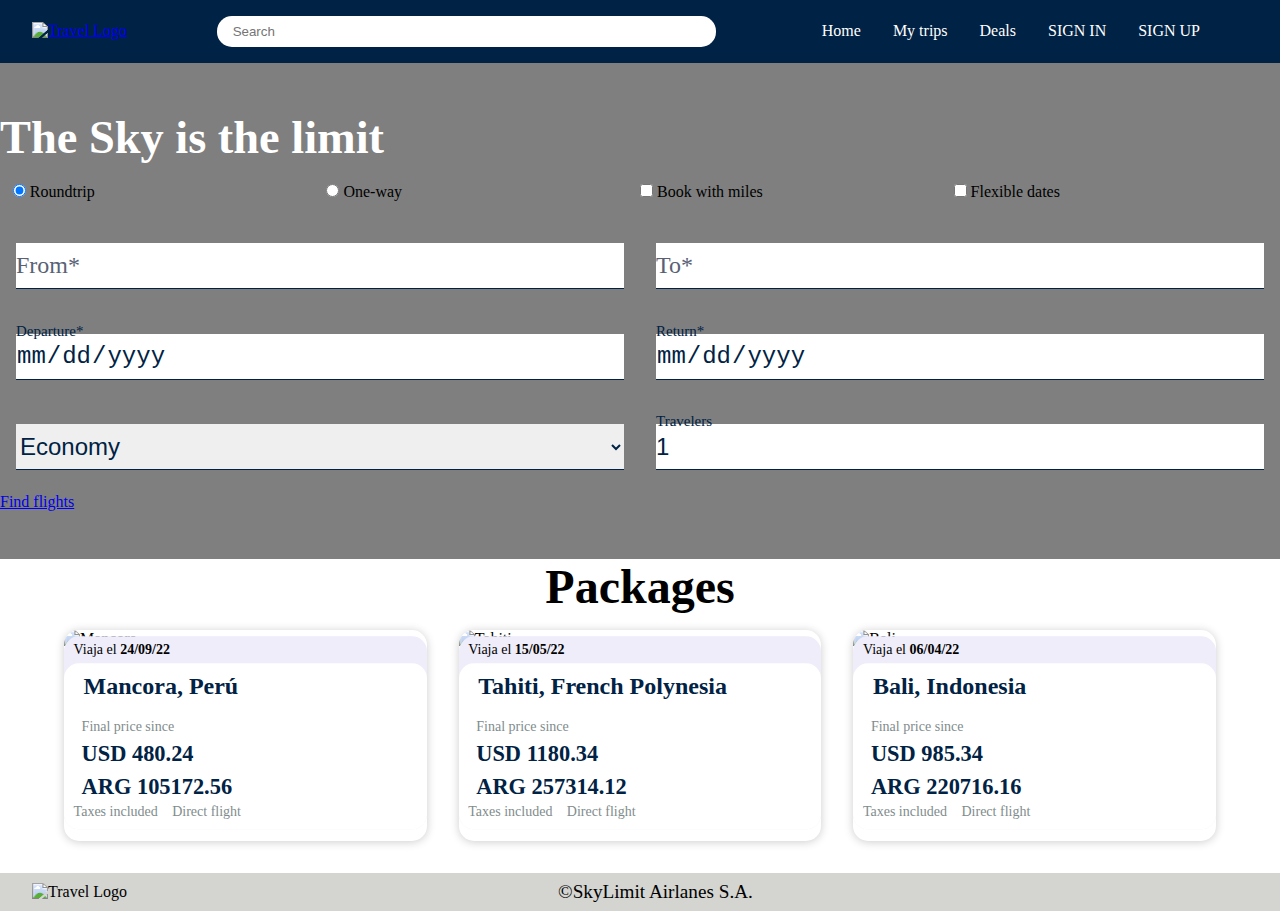
==== index.html @ 9b9009eb "primera entrega de mi simulador de aerolinea!, aun falta emplear DOM, se incluyo array y demas!" ====
<!DOCTYPE html>
<html lang="en">

<head>
    <meta charset="UTF-8">
    <meta http-equiv="X-UA-Compatible" content="IE=edge">
    <meta name="description" content="SkyLimit is the new low cost airline to travel around South America! Our commitment is to take you to different places safely.">
    <meta name="keywords" content="SKYLIMIT, FLY, LOW COST, TRAVEL, AROUND THE WORLD, AIRLINES, SOUTH AMERICA">
    <meta name="viewport" content="width=device-width, initial-scale=1.0, user-scalable=no, maximum-scale=1, minimum-scale=1">
    <!--FONTAWESOME-->
    <link rel="stylesheet" href="https://use.fontawesome.com/releases/v5.15.4/css/all.css" integrity="sha384-DyZ88mC6Up2uqS4h/KRgHuoeGwBcD4Ng9SiP4dIRy0EXTlnuz47vAwmeGwVChigm" crossorigin="anonymous">
    <!--BOOTSTRAP-->
    <link href="https://cdn.jsdelivr.net/npm/bootstrap@5.1.3/dist/css/bootstrap.min.css" rel="stylesheet" integrity="sha384-1BmE4kWBq78iYhFldvKuhfTAU6auU8tT94WrHftjDbrCEXSU1oBoqyl2QvZ6jIW3" crossorigin="anonymous">
    <!--OWN CSS-->
    <link rel="stylesheet" href="./css/styles.min.css">
    <!--OWN JAVASCRIPT-->
    <script src="./js/index.js"></script>

    <title>SkyLimit Airlines - Home</title>
</head>

<body>
    <header class="travelHeader">
        <!--NAVBAR-->
        <div class="travelHeader__navBar">
            <nav class="headerNavBar__design">
                <a href="./index.html" class="headerNavBar__link">
                    <img class="headerNavBar__logo img-fluid" src="https://res.cloudinary.com/dukuzakaw/image/upload/v1646938165/SkyLimitAirlinesWebSite/logo/travelLogo_irlvue.webp" alt="Travel Logo">
                </a>

                <div class="headHeader__middle">
                    <div class="headHeader__search">
                        <i class="fas fa-search"></i>
                        <input class="headerSearch__input" type="text" placeholder="Search">    
                    </div>
                </div>

                <div class="navBar__linksMenu">
                    <input type="checkbox" id="burgerMenu__checkBtn">
                    <label for="burgerMenu__checkBtn" class="linksMenu__burgerMenu">
                        <i class="fas fa-bars"></i>
                    </label>
    
                    <ul>
                        <li class="linksMenu__disappear"><a href="./index.html">Home</a></li>
                        <li class="linksMenu__disappear"><a href="./pages/trips.html">My trips</a></li>
                        <li class="linksMenu__disappear"><a href="./pages/deals.html">Deals</a></li>
                        <li class="linksMenu__disappear"><a href="./pages/signin.html">SIGN IN</a></li>
                        <li class="linksMenu__disappear"><a href="./pages/signup.html">SIGN UP</a></li>
                        <li class="linksMenu__disappear"><a href="#"><i class="fas fa-shopping-cart"></i></a></li>
                    </ul>
                </div>
            </nav>
        </div>
    </header>

    <!--MAIN TRIP SEARCH-->
    <main class="img_slider">
        <section class="imgSlider_outer">
            <div class="travelMain">
                <div class="container">
                    <div class="row justify-content-center align-items-center">
                        <div class="col-md-5 col-sm-12 travelMain__title">
                            <h1 class="travelMain__title--mainTitle text-center">The Sky is the limit</h1>
                        </div>

                        <div class="col-md-7 col-sm-12">
                            <div class="card">
                                <div class="card-body">
                                    <form>
                                        <div class="travelCard_top">
                                            <div class="form-check">
                                                <input class="form-check-input" type="radio" name="flexRadioDefault" id="flexRadioDefault1" checked>
                                                <label class="form-check-label" for="flexRadioDefault1">
                                                    Roundtrip
                                                </label>
                                            </div>
                                            <div class="form-check">
                                                <input class="form-check-input" type="radio" name="flexRadioDefault" id="flexRadioDefault2">
                                                <label class="form-check-label" for="flexRadioDefault2">
                                                    One-way
                                                </label>
                                            </div>
                                            <div class="form-check">
                                                <input type="checkbox" class="form-check-input" value="" id="flexCheckDefault">
                                                <label class="form-check-label" for="flexCheckDefault">
                                                    Book with miles
                                                </label>
                                            </div>
                                            <div class="form-check">
                                                <input type="checkbox" class="form-check-input" value="" id="flexCheckChecked">
                                                <label class="form-check-label" for="flexCheckChecked">
                                                    Flexible dates
                                                </label>
                                            </div>
                                        </div>
                                        <div>
                                            <div class="travelCard_mid travelCard_mid--location">
                                                <div class="travelCardMid_info">
                                                    <input type="search" required>
                                                    <div class="underline"></div>
                                                    <label>From*</label>
                                                </div>
                                                <div class="icon">
                                                    <i class="fas fa-exchange-alt revers-icon"></i>
                                                </div>
                                                <div class="travelCardMid_info travelCardMid_info--toInput">
                                                    <input type="search" required>
                                                    <div class="underline"></div>
                                                    <label>To*</label>
                                                </div>
                                            </div>
                                            <div class="travelCard_mid travelCard__mid--date">
                                                <div class="travelCardMid_info">
                                                    <input type="date">
                                                    <div class="underline"></div>
                                                    <label>Departure*</label>
                                                </div>

                                                <div class="icon"></div>

                                                <div class="travelCardMid_info">
                                                    <input type="date">
                                                    <div class="underline"></div>
                                                    <label>Return*</label>
                                                </div>
                                            </div>
                                            <div class="travelCard_mid travelCard__mid--passanger">
                                                <div class="travelCardMid_info">
                                                    <select name="classes" id="classes">
                                                        <option value="Economy">Economy</option>
                                                        <option value="Premium Economy">Premium Economy</option>
                                                        <option value="Business or First">Business or First</option>
                                                    </select>
                                                    <div class="underline"></div>
                                                </div>

                                                <div class="icon"></div>

                                                <div class="travelCardMid_info">
                                                    <input type="number" value="1">
                                                    <div class="underline"></div>
                                                    <label>Travelers</label>
                                                </div>
                                            </div>
                                        </div>
                                        <div class="text-center">
                                            <a href="#"" class=" btn btn-primary btn-lg">Find flights</a>
                                        </div>
                                    </form>
                                </div>
                            </div>
                        </div>
                    </div>
                </div>
            </div>
        </section>
    </main>

    <!--OFFERS-->
    <section class="sectionCard">
        <h2 class="sectionCard__title">Packages</h2>
        <div class="containerSection">
            <div class="gridContainer">
                <div class="gridContainer__card">
                    <img loading="lazy" src="https://res.cloudinary.com/dukuzakaw/image/upload/v1647349949/SkyLimitAirlinesWebSite/mainpics/mancora_dqk0lu.webp" alt="Mancora" class="gridCard__img">
                    <div class="gridCard__date">
                        <p>Viaja el <span>24/09/22</span></p>
                        <div class="gridCard__info">
                            <div class="cardInfo__location">
                                <i class="fas fa-map-marker-alt"></i>
                                <h6 class="cardInfo__title">Mancora, Perú</h6>
                            </div>
                            <div class="cardPrice__element cardPrice__element--around">
                                <div class="cardInfo__price">
                                    <p class="cardInfo__text">Final price since</p>
                                    <p class="cardInfo__text--price">USD 480.24</p>
                                    <p class="cardInfo__text--price">ARG 105172.56</p>
                                </div>
                                <i class="fas fa-chevron-right"></i>
                            </div>
                            <div class="cardInfo__bottom">
                                <p class="cardInfo__text">Taxes included</p>
                                <p class="cardInfo__text">Direct flight</p>
                            </div>
                        </div>
                    </div>
                </div>
                <div class="gridContainer__card">
                    <img loading="lazy" src="https://res.cloudinary.com/dukuzakaw/image/upload/v1647349971/SkyLimitAirlinesWebSite/mainpics/tahiti_dlri9n.webp" alt="Tahiti" class="gridCard__img">
                    <div class="gridCard__date">
                        <p>Viaja el <span>15/05/22</span></p>
                        <div class="gridCard__info">
                            <div class="cardInfo__location">
                                <i class="fas fa-map-marker-alt"></i>
                                <h6 class="cardInfo__title">Tahiti, French Polynesia</h6>
                            </div>
                            <div class="cardPrice__element cardPrice__element--around">
                                <div class="cardInfo__price">
                                    <p class="cardInfo__text">Final price since</p>
                                    <p class="cardInfo__text--price">USD 1180.34</p>
                                    <p class="cardInfo__text--price">ARG 257314.12</p>
                                </div>
                                <i class="fas fa-chevron-right"></i>
                            </div>
                            <div class="cardInfo__bottom">
                                <p class="cardInfo__text">Taxes included</p>
                                <p class="cardInfo__text">Direct flight</p>
                            </div>
                        </div>
                    </div>
                </div>
                <div class="gridContainer__card">
                    <img loading="lazy" src="https://res.cloudinary.com/dukuzakaw/image/upload/v1647349849/SkyLimitAirlinesWebSite/mainpics/bali_wvussx.webp" alt="Bali" class="gridCard__img">
                    <div class="gridCard__date">
                        <p>Viaja el <span>06/04/22</span></p>
                        <div class="gridCard__info">
                            <div class="cardInfo__location">
                                <i class="fas fa-map-marker-alt"></i>
                                <h6 class="cardInfo__title">Bali, Indonesia</h6>
                            </div>
                            <div class="cardPrice__element cardPrice__element--around">
                                <div class="cardInfo__price">
                                    <p class="cardInfo__text">Final price since</p>
                                    <p class="cardInfo__text--price">USD 985.34</p>
                                    <p class="cardInfo__text--price">ARG 220716.16</p>
                                </div>
                                <i class="fas fa-chevron-right"></i>
                            </div>
                            <div class="cardInfo__bottom">
                                <p class="cardInfo__text">Taxes included</p>
                                <p class="cardInfo__text">Direct flight</p>
                            </div>
                        </div>
                    </div>
                </div>
            </div>
        </div>
    </section>

    <!--FOOTER-->
    <footer class="travelFooter">
        <div class="travelFooter__container">
            <div class="footerContainer__first">
                <img loading="lazy" class="travelFooter__logo img-fluid" src="https://res.cloudinary.com/dukuzakaw/image/upload/v1646938165/SkyLimitAirlinesWebSite/logo/travelLogo_irlvue.webp" alt="Travel Logo">
            </div>
            <div class="travelFooter__brand">
                <p><span class="footerBrand__copyright">&copy;</span>SkyLimit Airlanes S.A.</p>
            </div>
            <div class="container__socialMedia">
                <a href="https://www.facebook.com/" target="_blank"><i class="fab fa-facebook-square"></i></a>
                <a href="https://twitter.com/" target="_blank"><i class="fab fa-twitter-square"></i></a>
                <a href="https://www.instagram.com/" target="_blank"><i class="fab fa-instagram-square"></i></a>
                <a href="https://www.youtube.com/" target="_blank"><i class="fab fa-youtube"></i></a>
            </div>
        </div>
    </footer>
</body>

</html>
---- css/styles.min.css ----
*,*::before,*::after{margin:0;padding:0;box-sizing:border-box;outline:0}.travelHeader{width:100%;background-color:#024}.travelHeader__navBar{margin:auto;width:95%;padding:1rem 0rem}.headerNavBar__design{display:flex;align-items:center;justify-content:space-between}.headerNavBar__logo,.travelFooter__logo{width:160px}.headHeader__search{display:flex;align-items:center;border-radius:15px;background-color:#fff;padding:.2rem .4rem}.headHeader__search i{color:#7f8c8d;margin-right:.4rem;margin-left:.2rem}.headerSearch__input{border:none;color:#7f8c8d;width:477px;padding:.3rem 0}.navBar__linksMenu ul{margin:0;padding:0;display:flex}.navBar__linksMenu li{list-style:none}.navBar__linksMenu li a{text-decoration:none;color:#fff;padding:1rem;transition:.3 ease-in-out}.navBar__linksMenu li a:hover{border-radius:25px;background-color:rgba(255,255,255,.2);border:1px solid #fff}.linksMenu__burgerMenu{display:none;font-size:3rem;color:#fff;cursor:pointer}#burgerMenu__checkBtn{display:none}.img_slider{width:100%;animation:animate 16s ease-in-out infinite;background-size:cover;background-position:center;background-repeat:no-repeat}.imgSlider_outer{width:100%;background:rgba(0,0,0,.5)}.travelMain{margin:auto;padding:3rem 0}.travelMain__title--mainTitle{color:#fff;font-size:2.9rem}.travelCard_top{display:grid;grid-template-columns:repeat(4, 1fr);margin:1.2rem .8rem}.travelCard_mid{display:flex;align-items:center;justify-content:space-around;padding:1.4rem 1rem}.travelCardMid_info{height:46px;width:100%;position:relative}.travelCardMid_info input,.travelCardMid_info select{height:100%;width:100%;border:none;border-bottom:1px solid #024;font-size:24px;color:#024}.travelCardMid_info input:hover,.travelCardMid_info select:hover,.travelCardMid_info input:focus,.travelCardMid_info select:focus{color:#3498db}.icon{margin:0 1rem}.travelCardMid_info input[type=date]::-webkit-calendar-picker-indicator{display:none;-webkit-appearance:none}.travelCardMid_info label{position:absolute;left:0px;bottom:10px;color:#596275;pointer-events:none;font-size:24px;transition:all .3s ease}.travelCardMid_info input:hover~label,.travelCardMid_info input:focus~label,.travelCardMid_info input:valid~label{transform:translateY(-30px);color:#3498db;font-size:15px}.travelCardMid_info input:valid~label{transform:translateY(-30px);color:#024;font-size:15px}.travelCardMid_info input:hover~label,.travelCardMid_info input:focus~label{transform:translateY(-30px);color:#3498db;font-size:15px}.travelCardMid_info .underline{position:absolute;bottom:0px;height:2px;width:100%}.travelCardMid_info .underline::before{position:absolute;content:"";height:100%;width:100%;background:#3498db;transform:scaleX(0);transition:transform .3s ease}.travelCardMid_info input:hover~.underline::before,.travelCardMid_info input:focus~.underline::before,.travelCardMid_info select:hover~.underline::before,.travelCardMid_info select:focus~.underline::before{transform:scaleX(1)}.revers-icon{font-size:1.4rem}@keyframes animate{0%,100%{background-image:url("https://res.cloudinary.com/dukuzakaw/image/upload/v1647355678/SkyLimitAirlinesWebSite/slider-back-photos/photo1_dpyaqt.webp")}25%{background-image:url("https://res.cloudinary.com/dukuzakaw/image/upload/v1647355678/SkyLimitAirlinesWebSite/slider-back-photos/photo3_th3qzf.webp")}50%{background-image:url("https://res.cloudinary.com/dukuzakaw/image/upload/v1647355679/SkyLimitAirlinesWebSite/slider-back-photos/photo4_kgba8r.webp")}75%{background-image:url("https://res.cloudinary.com/dukuzakaw/image/upload/v1647355672/SkyLimitAirlinesWebSite/slider-back-photos/photo5_ya4rwz.webp")}}.sectionCard__title{font-size:3rem;text-align:center;margin-bottom:1rem}.containerSection{width:90%;margin:auto}.gridContainer{display:grid;grid-template-columns:repeat(3, 1fr);gap:2em;margin-bottom:2rem}.gridContainer__card{width:100%;border-radius:15px;overflow:hidden;background:#fff;box-shadow:0px 1px 10px rgba(0,0,0,.2);cursor:default;transition:all 400ms ease}.gridContainer__card:hover{box-shadow:5px 5px 20px rgba(0,0,0,.4);transform:translateY(-3%)}.gridCard__img{width:100%}.gridCard__date{background:#eeedf9;border-radius:15px;transform:translateY(-6%)}.gridCard__date>p{padding:.2rem .6rem;margin:0;font-size:14px;line-height:1.5}.gridCard__date p span{font-weight:bold}.gridCard__info{background:#fff;border-radius:15px;padding:.6rem}.cardInfo__bottom,.cardInfo__location,.cardPrice__element{display:flex;align-items:center}.cardPrice__element--around{justify-content:space-between}.cardPrice__element>i{font-size:2rem}.cardInfo__location i{font-size:1.6rem;margin-right:10px;color:#b2bec3}.cardInfo__title{margin:0;font-size:1.5rem;color:#024}.cardInfo__price{margin:1rem 0 0 .5rem;line-height:1.5}.cardInfo__price>p,.cardInfo__bottom>p,.cardPrice__element>p,.cardInfo__location>p{margin:0}.cardInfo__text{font-size:14px;color:#7f8c8d}.cardInfo__text--price{color:#024;font-size:1.4rem;font-weight:700}.cardInfo__bottom p:first-child,.cardPrice__element p:first-child,.cardInfo__location p:first-child{margin-right:.9rem}.containerCard__title{margin:2rem 0;font-size:3rem;font-weight:300}.cardHeader--title{background-color:#024}.cardHeader--title>h2{color:#fff}.cardBody{padding:.6rem 0}.card-body>p{color:#7f8c8d}.cardBody__top{display:flex}.cardBody__top>div:first-child{margin-right:2rem}.travelCard__midInfo{padding:1.4rem 0rem}.travelCardMid_info--input{width:40% !important}.containerAccordion{width:100%}.accordionGroup{width:82.5%;margin:0rem auto 3rem}.accordionGroup__item{padding:0rem 1rem 0rem 1rem}.accordionItem__link{font-size:1.2rem;font-weight:bold;color:#024;text-decoration:none;width:100%;display:flex;align-items:center;justify-content:space-between;border-top:1px solid #024;padding:.5rem 0rem 0rem 0rem}.accordionItem__link i{padding:.5rem;font-size:2rem}.accordionItem__link .fa-angle-up{display:none}.accordionItem__link:hover{color:#024}.accordionItem__anwser{max-height:0;overflow:hidden;position:relative;margin-bottom:1rem;transition:max-height 650ms}.accordionItem__anwser::before{content:"";position:absolute;width:.3rem;height:90%;background-color:#024;top:50%;left:0;transform:translateY(-50%)}.accordionItem__anwser p{font-size:1rem;padding:0rem 1rem;margin-bottom:0}.accordionItem__anwser p a{text-decoration:none}.accordionGroup__item:target .accordionItem__anwser{max-height:35rem}.accordionGroup__item:target .accordionItem__link .fa-angle-down{display:none}.accordionGroup__item:target .accordionItem__link .fa-angle-up{display:block}.sectionDeals__title{background:url("https://res.cloudinary.com/dukuzakaw/image/upload/v1646938082/SkyLimitAirlinesWebSite/dealsPhotos/nepal_knyb5s.webp") no-repeat center center;background-size:cover;border-radius:0px 0px 15px 15px;height:200px;width:100%;display:flex;align-items:center}.sectionDeals__title>h1{color:#fff;margin-left:1.5rem}.popularPlaces{margin:2rem}.popularPlaces__subtitle{margin:1.5rem;font-size:2rem;padding-bottom:1.5rem;color:#024}.gridCard__info--bodyCard{transform:translateY(-12%)}.gridCard__info h4{color:#024}.gridCard__info i{font-size:2.5rem;color:#024;display:flex;justify-content:flex-end}.popularPlaces__button{padding:1rem 2rem;margin:3rem 0 2rem 0}.sectionPreparations{margin-bottom:3rem}.sectionInfo{padding:3.5rem 1.5rem;background-color:#024}.sectionInfo__subtitle{font-weight:400}.sectionInfo__info{margin-top:.8rem}.gridCard__info--body{transition:all 400ms ease}.gridCard__info--body:hover{transform:translateY(-6%)}.gridCard__title--info{color:#024}.gridCard__title--text{color:#7f8c8d}.gridCard__info>a{text-decoration:none}.gridContainer--section{gap:1em !important}.text-center>h3{margin:1rem 0;color:#024}.travelCardMid__info--input{width:92% !important}.travelCard__info--check{margin:1rem 2rem 1rem .7rem}.travelCard__info--check>input{margin-right:.6rem}.travelCard__button{display:flex;justify-content:center}.createAccount{text-align:end;padding:2rem 0 0 0;margin-right:1rem}.createAccount>p{margin:0}.createAccount>a{text-decoration:none}.travelFooter--signin{display:none}.accountInfo{margin:2rem 0 3rem 0}.accountInfo__title,.accountInfo__subtitle{color:#024;font-weight:400;margin-bottom:1rem}.accountInfo__login{margin-bottom:2.5rem}.accountInfo__login>a{text-decoration:none}.accountInfo__extraInfo{font-weight:500}.accountInfo__inputLabel{display:flex;flex-direction:column;padding:.5rem 0}.accountInfo__inputLabel>label{font-size:1.25rem}.accountInfo__inputLabel>input,.accountInfo__inputLabel>select{width:30%;padding:.5rem .3rem;border:1px solid gray;border-radius:5px}.accountInfo__inputLabel>input:focus,.accountInfo__inputLabel>select:focus{border:2px solid #024}.accountInfo__checkbox{margin:1.3rem 0;width:30%}.travelFooter{width:100%;background-color:#d4d4d0;padding:.5rem 0}.travelFooter__container{margin:0 auto;width:95%;display:flex;align-items:center;justify-content:space-between}.travelFooter__brand>p{font-size:1.2rem;margin:0}.container__socialMedia{display:flex;align-items:center;justify-content:space-around}.container__socialMedia>a{margin:.5rem;font-size:1.8rem;cursor:pointer;text-decoration:none;transition:all 400ms ease}.container__socialMedia>a:hover{transform:translateY(-12%)}.fa-facebook-square{color:#3b5998}.fa-twitter-square{color:#00acee}.fa-instagram-square{color:#c1558b}.fa-youtube{color:red}@media(max-width: 1200px){.headerSearch__input{width:350px}}@media(max-width: 1085px){.headerSearch__input{width:100%}.gridContainer{grid-template-columns:repeat(2, 1fr)}}@media(max-width: 991px){.travelCard_top{grid-template-columns:repeat(2, 1fr);margin:0rem .8rem}.travelCard_mid--location{padding:.3rem 1rem}.travelCard__mid--date,.travelCard__mid--passanger{flex-direction:column;padding-top:0;padding-bottom:0;margin-bottom:1rem;margin-top:1rem}.travelCard__mid--date .icon,.travelCard__mid--passanger .icon{display:none}.travelCard__mid--date .travelCardMid_info:first-child,.travelCard__mid--passanger .travelCardMid_info:first-child{margin-bottom:1.5rem}.accountInfo__inputLabel>input,.accountInfo__inputLabel>select{width:60%}.accountInfo__checkbox{width:60%}}@media(max-width: 910px){.linksMenu__burgerMenu{display:block;padding:.2rem .6rem}.linksMenu__burgerMenu:hover{border-radius:25px;background-color:rgba(255,255,255,.2);border:1px solid #fff}.navBar__linksMenu ul{position:absolute;width:100%;background-color:#57606f;top:121.23px;left:-100%;justify-content:center;align-items:center;padding:1rem 0;z-index:3;transition:all .5s}#burgerMenu__checkBtn:checked~ul{left:0}.navBar__linksMenu li a:hover{border-radius:0px;background-color:transparent;border:none;color:#024}.headerSearch__input{width:400px}}@media(max-width: 767px){.travelCard_top{margin:1.2rem .8rem}.travelCard__mid--date{flex-direction:row;margin-bottom:0rem;margin-top:0rem;padding:1.4rem 1rem}.travelCard__mid--passanger{flex-direction:row;margin-bottom:0rem;margin-top:0rem;padding:.8rem 1rem}.travelCard__mid--date .icon,.travelCard__mid--passanger .icon{display:block}.travelCard__mid--date .travelCardMid_info:first-child,.travelCard__mid--passanger .travelCardMid_info:first-child{margin-bottom:0rem}.travelCardMid_info--input{width:60% !important}.accountInfo__grid{display:none}.accountInfo__login{margin-bottom:1.5rem}.accountInfo__inputLabel>input,.accountInfo__inputLabel>select{width:70%}.accountInfo__checkbox{width:70%}.accountInfo__grid{display:none}.accountInfo__login{margin-bottom:1.5rem}.accountInfo__inputLabel>input,.accountInfo__inputLabel>select{width:70%}.accountInfo__checkbox{width:70%}}@media(max-width: 740px){.headerSearch__input{width:100%}.footerContainer__first{display:none}.travelFooter__container{flex-direction:column}.sectionDeals__title{height:150px}}@media(max-width: 540px){.headHeader__middle{display:none}.navBar__linksMenu ul{flex-direction:column}.navBar__linksMenu li{padding:1rem 0}.navBar__linksMenu li a{font-size:1.3rem}.gridContainer{grid-template-columns:1fr}.accountInfo__inputLabel>input,.accountInfo__inputLabel>select{width:90%}.accountInfo__checkbox{width:90%}.accountInfo__button{display:flex;justify-content:center}.gridContainer__card--cardInfo{width:60%;margin:auto}}@media(max-width: 480px){.headerNavBar__logo{width:110px}.linksMenu__burgerMenu{font-size:2rem;padding:.2rem 1rem}.navBar__linksMenu ul{top:93.34px}.travelMain__title{display:none}.travelCard_top{grid-template-columns:repeat(2, 1fr);margin:0rem .8rem}.travelCard_mid--location{padding:.3rem 1rem;flex-direction:column;margin-top:1rem}.travelCardMid_info--toInput{margin-top:1.2rem}.icon{display:none}.travelCard__mid--date,.travelCard__mid--passanger{flex-direction:column;padding-top:0;padding-bottom:0;margin-bottom:1rem;margin-top:1rem}.travelCard__mid--date .icon,.travelCard__mid--passanger .icon{display:none}.travelCard__mid--date .travelCardMid_info:first-child,.travelCard__mid--passanger .travelCardMid_info:first-child{margin-bottom:1.5rem}.travelCardMid_info--input{width:100% !important}.sectionDeals__title{height:120px}.popularPlaces__button{padding:1rem 1rem;margin:1rem 0 1rem 0;font-size:14px}.gridContainer__card--cardInfo{width:80%;margin:auto}}@media(max-width: 330px){.gridCard__img{height:150px}.popularPlaces{margin:0rem}.popularPlaces__subtitle{text-align:center;font-size:1.8rem;padding-bottom:1rem}.gridContainer__card--cardInfo{width:100%;margin:auto}.cardBody__top{flex-direction:column}.travelCardMid_info--input label{font-size:20px}.travelCardMid__info--input>label{font-size:20px}}
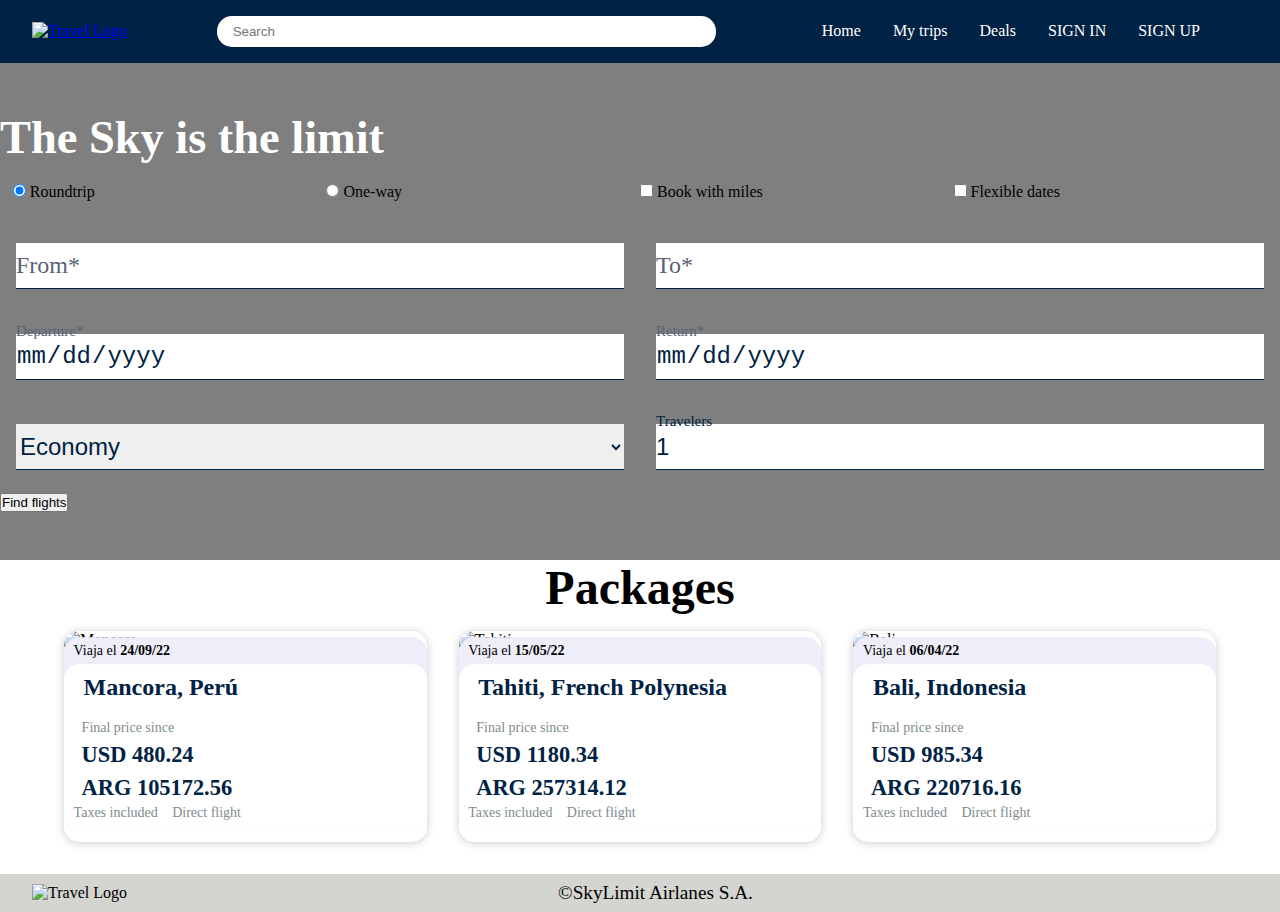
==== commit 45690d18: "se agrego la parte de fetch de una base de datos local propia y se hizo fetch para traerla en ambos " ====
--- a/index.html
+++ b/index.html
@@ -8,13 +8,19 @@
     <meta name="keywords" content="SKYLIMIT, FLY, LOW COST, TRAVEL, AROUND THE WORLD, AIRLINES, SOUTH AMERICA">
     <meta name="viewport" content="width=device-width, initial-scale=1.0, user-scalable=no, maximum-scale=1, minimum-scale=1">
     <!--FONTAWESOME-->
-    <link rel="stylesheet" href="https://use.fontawesome.com/releases/v5.15.4/css/all.css" integrity="sha384-DyZ88mC6Up2uqS4h/KRgHuoeGwBcD4Ng9SiP4dIRy0EXTlnuz47vAwmeGwVChigm" crossorigin="anonymous">
+    <script src="https://kit.fontawesome.com/3b2cae8056.js" defer crossorigin="anonymous"></script>
     <!--BOOTSTRAP-->
     <link href="https://cdn.jsdelivr.net/npm/bootstrap@5.1.3/dist/css/bootstrap.min.css" rel="stylesheet" integrity="sha384-1BmE4kWBq78iYhFldvKuhfTAU6auU8tT94WrHftjDbrCEXSU1oBoqyl2QvZ6jIW3" crossorigin="anonymous">
+    <!--FLATPICKR-->
+    <link rel="stylesheet" href="https://cdn.jsdelivr.net/npm/flatpickr/dist/flatpickr.min.css">
+    <link rel="stylesheet" type="text/css" href="https://npmcdn.com/flatpickr/dist/themes/airbnb.css">
+    <script src="https://cdn.jsdelivr.net/npm/flatpickr" defer></script>
+    <!--UUID-->
+    <script src="https://cdnjs.cloudflare.com/ajax/libs/uuid/8.1.0/uuidv4.min.js" defer></script>
     <!--OWN CSS-->
     <link rel="stylesheet" href="./css/styles.min.css">
     <!--OWN JAVASCRIPT-->
-    <script src="./js/index.js"></script>
+    <script src="./js/index.js" defer></script>
 
     <title>SkyLimit Airlines - Home</title>
 </head>
@@ -67,7 +73,7 @@
                         <div class="col-md-7 col-sm-12">
                             <div class="card">
                                 <div class="card-body">
-                                    <form>
+                                    <form id="formFlightSearch" method="GET" action="./pages/flights.html">
                                         <div class="travelCard_top">
                                             <div class="form-check">
                                                 <input class="form-check-input" type="radio" name="flexRadioDefault" id="flexRadioDefault1" checked>
@@ -97,40 +103,44 @@
                                         <div>
                                             <div class="travelCard_mid travelCard_mid--location">
                                                 <div class="travelCardMid_info">
-                                                    <input type="search" required>
-                                                    <div class="underline"></div>
-                                                    <label>From*</label>
+                                                    <input type="search" id="origenVuelo" name="origenVuelo" required>
+                                                    <div class="underline" id="lineError"></div>
+                                                    <label id="labelError">From*</label>
+                                                    <p class="errorMessages" id="fromError">Error Message</p>
                                                 </div>
                                                 <div class="icon">
                                                     <i class="fas fa-exchange-alt revers-icon"></i>
                                                 </div>
                                                 <div class="travelCardMid_info travelCardMid_info--toInput">
-                                                    <input type="search" required>
-                                                    <div class="underline"></div>
-                                                    <label>To*</label>
+                                                    <input type="search" id="destinoVuelo" name="destinoVuelo" required>
+                                                    <div class="underline" id="lineErrorTo"></div>
+                                                    <label id="labelErrorTo">To*</label>
+                                                    <p class="errorMessages" id="toError">Error Message</p>
                                                 </div>
                                             </div>
                                             <div class="travelCard_mid travelCard__mid--date">
-                                                <div class="travelCardMid_info">
-                                                    <input type="date">
-                                                    <div class="underline"></div>
-                                                    <label>Departure*</label>
+                                                <div class="travelCardMid_inf">
+                                                    <input type="date" id="fechaIda" placeholder="Depart" name="fechaIda" required>
+                                                    <div class="underline" id="lineErrorDate"></div>
+                                                    <label id="labelErrorDate">Departure*</label>
+                                                    <p class="errorMessages" id="dateError">Error Message</p>
                                                 </div>
 
                                                 <div class="icon"></div>
 
-                                                <div class="travelCardMid_info">
-                                                    <input type="date">
-                                                    <div class="underline"></div>
-                                                    <label>Return*</label>
+                                                <div class="travelCardMid_inf">
+                                                    <input type="date" id="fechaRetorno" placeholder="Return" name="fechaRetorno" required>
+                                                    <div class="underline" id="lineErrorDateReturn"></div>
+                                                    <label id="labelErrorDateReturn">Return*</label>
+                                                    <p class="errorMessages" id="dateErrorReturn">Error Message</p>
                                                 </div>
                                             </div>
                                             <div class="travelCard_mid travelCard__mid--passanger">
                                                 <div class="travelCardMid_info">
                                                     <select name="classes" id="classes">
                                                         <option value="Economy">Economy</option>
-                                                        <option value="Premium Economy">Premium Economy</option>
-                                                        <option value="Business or First">Business or First</option>
+                                                        <option value="Premium_Economy">Premium Economy</option>
+                                                        <option value="Business_/_First_Class">Business or First</option>
                                                     </select>
                                                     <div class="underline"></div>
                                                 </div>
@@ -138,14 +148,14 @@
                                                 <div class="icon"></div>
 
                                                 <div class="travelCardMid_info">
-                                                    <input type="number" value="1">
+                                                    <input type="number" id="amountPass" name="numberPass" value="1">
                                                     <div class="underline"></div>
                                                     <label>Travelers</label>
                                                 </div>
                                             </div>
                                         </div>
                                         <div class="text-center">
-                                            <a href="#"" class=" btn btn-primary btn-lg">Find flights</a>
+                                            <button class="btn btn-primary btn-lg" id="searchBtn">Find flights</button>
                                         </div>
                                     </form>
                                 </div>
--- a/css/styles.min.css
+++ b/css/styles.min.css
@@ -1 +1 @@
-*,*::before,*::after{margin:0;padding:0;box-sizing:border-box;outline:0}.travelHeader{width:100%;background-color:#024}.travelHeader__navBar{margin:auto;width:95%;padding:1rem 0rem}.headerNavBar__design{display:flex;align-items:center;justify-content:space-between}.headerNavBar__logo,.travelFooter__logo{width:160px}.headHeader__search{display:flex;align-items:center;border-radius:15px;background-color:#fff;padding:.2rem .4rem}.headHeader__search i{color:#7f8c8d;margin-right:.4rem;margin-left:.2rem}.headerSearch__input{border:none;color:#7f8c8d;width:477px;padding:.3rem 0}.navBar__linksMenu ul{margin:0;padding:0;display:flex}.navBar__linksMenu li{list-style:none}.navBar__linksMenu li a{text-decoration:none;color:#fff;padding:1rem;transition:.3 ease-in-out}.navBar__linksMenu li a:hover{border-radius:25px;background-color:rgba(255,255,255,.2);border:1px solid #fff}.linksMenu__burgerMenu{display:none;font-size:3rem;color:#fff;cursor:pointer}#burgerMenu__checkBtn{display:none}.img_slider{width:100%;animation:animate 16s ease-in-out infinite;background-size:cover;background-position:center;background-repeat:no-repeat}.imgSlider_outer{width:100%;background:rgba(0,0,0,.5)}.travelMain{margin:auto;padding:3rem 0}.travelMain__title--mainTitle{color:#fff;font-size:2.9rem}.travelCard_top{display:grid;grid-template-columns:repeat(4, 1fr);margin:1.2rem .8rem}.travelCard_mid{display:flex;align-items:center;justify-content:space-around;padding:1.4rem 1rem}.travelCardMid_info{height:46px;width:100%;position:relative}.travelCardMid_info input,.travelCardMid_info select{height:100%;width:100%;border:none;border-bottom:1px solid #024;font-size:24px;color:#024}.travelCardMid_info input:hover,.travelCardMid_info select:hover,.travelCardMid_info input:focus,.travelCardMid_info select:focus{color:#3498db}.icon{margin:0 1rem}.travelCardMid_info input[type=date]::-webkit-calendar-picker-indicator{display:none;-webkit-appearance:none}.travelCardMid_info label{position:absolute;left:0px;bottom:10px;color:#596275;pointer-events:none;font-size:24px;transition:all .3s ease}.travelCardMid_info input:hover~label,.travelCardMid_info input:focus~label,.travelCardMid_info input:valid~label{transform:translateY(-30px);color:#3498db;font-size:15px}.travelCardMid_info input:valid~label{transform:translateY(-30px);color:#024;font-size:15px}.travelCardMid_info input:hover~label,.travelCardMid_info input:focus~label{transform:translateY(-30px);color:#3498db;font-size:15px}.travelCardMid_info .underline{position:absolute;bottom:0px;height:2px;width:100%}.travelCardMid_info .underline::before{position:absolute;content:"";height:100%;width:100%;background:#3498db;transform:scaleX(0);transition:transform .3s ease}.travelCardMid_info input:hover~.underline::before,.travelCardMid_info input:focus~.underline::before,.travelCardMid_info select:hover~.underline::before,.travelCardMid_info select:focus~.underline::before{transform:scaleX(1)}.revers-icon{font-size:1.4rem}@keyframes animate{0%,100%{background-image:url("https://res.cloudinary.com/dukuzakaw/image/upload/v1647355678/SkyLimitAirlinesWebSite/slider-back-photos/photo1_dpyaqt.webp")}25%{background-image:url("https://res.cloudinary.com/dukuzakaw/image/upload/v1647355678/SkyLimitAirlinesWebSite/slider-back-photos/photo3_th3qzf.webp")}50%{background-image:url("https://res.cloudinary.com/dukuzakaw/image/upload/v1647355679/SkyLimitAirlinesWebSite/slider-back-photos/photo4_kgba8r.webp")}75%{background-image:url("https://res.cloudinary.com/dukuzakaw/image/upload/v1647355672/SkyLimitAirlinesWebSite/slider-back-photos/photo5_ya4rwz.webp")}}.sectionCard__title{font-size:3rem;text-align:center;margin-bottom:1rem}.containerSection{width:90%;margin:auto}.gridContainer{display:grid;grid-template-columns:repeat(3, 1fr);gap:2em;margin-bottom:2rem}.gridContainer__card{width:100%;border-radius:15px;overflow:hidden;background:#fff;box-shadow:0px 1px 10px rgba(0,0,0,.2);cursor:default;transition:all 400ms ease}.gridContainer__card:hover{box-shadow:5px 5px 20px rgba(0,0,0,.4);transform:translateY(-3%)}.gridCard__img{width:100%}.gridCard__date{background:#eeedf9;border-radius:15px;transform:translateY(-6%)}.gridCard__date>p{padding:.2rem .6rem;margin:0;font-size:14px;line-height:1.5}.gridCard__date p span{font-weight:bold}.gridCard__info{background:#fff;border-radius:15px;padding:.6rem}.cardInfo__bottom,.cardInfo__location,.cardPrice__element{display:flex;align-items:center}.cardPrice__element--around{justify-content:space-between}.cardPrice__element>i{font-size:2rem}.cardInfo__location i{font-size:1.6rem;margin-right:10px;color:#b2bec3}.cardInfo__title{margin:0;font-size:1.5rem;color:#024}.cardInfo__price{margin:1rem 0 0 .5rem;line-height:1.5}.cardInfo__price>p,.cardInfo__bottom>p,.cardPrice__element>p,.cardInfo__location>p{margin:0}.cardInfo__text{font-size:14px;color:#7f8c8d}.cardInfo__text--price{color:#024;font-size:1.4rem;font-weight:700}.cardInfo__bottom p:first-child,.cardPrice__element p:first-child,.cardInfo__location p:first-child{margin-right:.9rem}.containerCard__title{margin:2rem 0;font-size:3rem;font-weight:300}.cardHeader--title{background-color:#024}.cardHeader--title>h2{color:#fff}.cardBody{padding:.6rem 0}.card-body>p{color:#7f8c8d}.cardBody__top{display:flex}.cardBody__top>div:first-child{margin-right:2rem}.travelCard__midInfo{padding:1.4rem 0rem}.travelCardMid_info--input{width:40% !important}.containerAccordion{width:100%}.accordionGroup{width:82.5%;margin:0rem auto 3rem}.accordionGroup__item{padding:0rem 1rem 0rem 1rem}.accordionItem__link{font-size:1.2rem;font-weight:bold;color:#024;text-decoration:none;width:100%;display:flex;align-items:center;justify-content:space-between;border-top:1px solid #024;padding:.5rem 0rem 0rem 0rem}.accordionItem__link i{padding:.5rem;font-size:2rem}.accordionItem__link .fa-angle-up{display:none}.accordionItem__link:hover{color:#024}.accordionItem__anwser{max-height:0;overflow:hidden;position:relative;margin-bottom:1rem;transition:max-height 650ms}.accordionItem__anwser::before{content:"";position:absolute;width:.3rem;height:90%;background-color:#024;top:50%;left:0;transform:translateY(-50%)}.accordionItem__anwser p{font-size:1rem;padding:0rem 1rem;margin-bottom:0}.accordionItem__anwser p a{text-decoration:none}.accordionGroup__item:target .accordionItem__anwser{max-height:35rem}.accordionGroup__item:target .accordionItem__link .fa-angle-down{display:none}.accordionGroup__item:target .accordionItem__link .fa-angle-up{display:block}.sectionDeals__title{background:url("https://res.cloudinary.com/dukuzakaw/image/upload/v1646938082/SkyLimitAirlinesWebSite/dealsPhotos/nepal_knyb5s.webp") no-repeat center center;background-size:cover;border-radius:0px 0px 15px 15px;height:200px;width:100%;display:flex;align-items:center}.sectionDeals__title>h1{color:#fff;margin-left:1.5rem}.popularPlaces{margin:2rem}.popularPlaces__subtitle{margin:1.5rem;font-size:2rem;padding-bottom:1.5rem;color:#024}.gridCard__info--bodyCard{transform:translateY(-12%)}.gridCard__info h4{color:#024}.gridCard__info i{font-size:2.5rem;color:#024;display:flex;justify-content:flex-end}.popularPlaces__button{padding:1rem 2rem;margin:3rem 0 2rem 0}.sectionPreparations{margin-bottom:3rem}.sectionInfo{padding:3.5rem 1.5rem;background-color:#024}.sectionInfo__subtitle{font-weight:400}.sectionInfo__info{margin-top:.8rem}.gridCard__info--body{transition:all 400ms ease}.gridCard__info--body:hover{transform:translateY(-6%)}.gridCard__title--info{color:#024}.gridCard__title--text{color:#7f8c8d}.gridCard__info>a{text-decoration:none}.gridContainer--section{gap:1em !important}.text-center>h3{margin:1rem 0;color:#024}.travelCardMid__info--input{width:92% !important}.travelCard__info--check{margin:1rem 2rem 1rem .7rem}.travelCard__info--check>input{margin-right:.6rem}.travelCard__button{display:flex;justify-content:center}.createAccount{text-align:end;padding:2rem 0 0 0;margin-right:1rem}.createAccount>p{margin:0}.createAccount>a{text-decoration:none}.travelFooter--signin{display:none}.accountInfo{margin:2rem 0 3rem 0}.accountInfo__title,.accountInfo__subtitle{color:#024;font-weight:400;margin-bottom:1rem}.accountInfo__login{margin-bottom:2.5rem}.accountInfo__login>a{text-decoration:none}.accountInfo__extraInfo{font-weight:500}.accountInfo__inputLabel{display:flex;flex-direction:column;padding:.5rem 0}.accountInfo__inputLabel>label{font-size:1.25rem}.accountInfo__inputLabel>input,.accountInfo__inputLabel>select{width:30%;padding:.5rem .3rem;border:1px solid gray;border-radius:5px}.accountInfo__inputLabel>input:focus,.accountInfo__inputLabel>select:focus{border:2px solid #024}.accountInfo__checkbox{margin:1.3rem 0;width:30%}.travelFooter{width:100%;background-color:#d4d4d0;padding:.5rem 0}.travelFooter__container{margin:0 auto;width:95%;display:flex;align-items:center;justify-content:space-between}.travelFooter__brand>p{font-size:1.2rem;margin:0}.container__socialMedia{display:flex;align-items:center;justify-content:space-around}.container__socialMedia>a{margin:.5rem;font-size:1.8rem;cursor:pointer;text-decoration:none;transition:all 400ms ease}.container__socialMedia>a:hover{transform:translateY(-12%)}.fa-facebook-square{color:#3b5998}.fa-twitter-square{color:#00acee}.fa-instagram-square{color:#c1558b}.fa-youtube{color:red}@media(max-width: 1200px){.headerSearch__input{width:350px}}@media(max-width: 1085px){.headerSearch__input{width:100%}.gridContainer{grid-template-columns:repeat(2, 1fr)}}@media(max-width: 991px){.travelCard_top{grid-template-columns:repeat(2, 1fr);margin:0rem .8rem}.travelCard_mid--location{padding:.3rem 1rem}.travelCard__mid--date,.travelCard__mid--passanger{flex-direction:column;padding-top:0;padding-bottom:0;margin-bottom:1rem;margin-top:1rem}.travelCard__mid--date .icon,.travelCard__mid--passanger .icon{display:none}.travelCard__mid--date .travelCardMid_info:first-child,.travelCard__mid--passanger .travelCardMid_info:first-child{margin-bottom:1.5rem}.accountInfo__inputLabel>input,.accountInfo__inputLabel>select{width:60%}.accountInfo__checkbox{width:60%}}@media(max-width: 910px){.linksMenu__burgerMenu{display:block;padding:.2rem .6rem}.linksMenu__burgerMenu:hover{border-radius:25px;background-color:rgba(255,255,255,.2);border:1px solid #fff}.navBar__linksMenu ul{position:absolute;width:100%;background-color:#57606f;top:121.23px;left:-100%;justify-content:center;align-items:center;padding:1rem 0;z-index:3;transition:all .5s}#burgerMenu__checkBtn:checked~ul{left:0}.navBar__linksMenu li a:hover{border-radius:0px;background-color:transparent;border:none;color:#024}.headerSearch__input{width:400px}}@media(max-width: 767px){.travelCard_top{margin:1.2rem .8rem}.travelCard__mid--date{flex-direction:row;margin-bottom:0rem;margin-top:0rem;padding:1.4rem 1rem}.travelCard__mid--passanger{flex-direction:row;margin-bottom:0rem;margin-top:0rem;padding:.8rem 1rem}.travelCard__mid--date .icon,.travelCard__mid--passanger .icon{display:block}.travelCard__mid--date .travelCardMid_info:first-child,.travelCard__mid--passanger .travelCardMid_info:first-child{margin-bottom:0rem}.travelCardMid_info--input{width:60% !important}.accountInfo__grid{display:none}.accountInfo__login{margin-bottom:1.5rem}.accountInfo__inputLabel>input,.accountInfo__inputLabel>select{width:70%}.accountInfo__checkbox{width:70%}.accountInfo__grid{display:none}.accountInfo__login{margin-bottom:1.5rem}.accountInfo__inputLabel>input,.accountInfo__inputLabel>select{width:70%}.accountInfo__checkbox{width:70%}}@media(max-width: 740px){.headerSearch__input{width:100%}.footerContainer__first{display:none}.travelFooter__container{flex-direction:column}.sectionDeals__title{height:150px}}@media(max-width: 540px){.headHeader__middle{display:none}.navBar__linksMenu ul{flex-direction:column}.navBar__linksMenu li{padding:1rem 0}.navBar__linksMenu li a{font-size:1.3rem}.gridContainer{grid-template-columns:1fr}.accountInfo__inputLabel>input,.accountInfo__inputLabel>select{width:90%}.accountInfo__checkbox{width:90%}.accountInfo__button{display:flex;justify-content:center}.gridContainer__card--cardInfo{width:60%;margin:auto}}@media(max-width: 480px){.headerNavBar__logo{width:110px}.linksMenu__burgerMenu{font-size:2rem;padding:.2rem 1rem}.navBar__linksMenu ul{top:93.34px}.travelMain__title{display:none}.travelCard_top{grid-template-columns:repeat(2, 1fr);margin:0rem .8rem}.travelCard_mid--location{padding:.3rem 1rem;flex-direction:column;margin-top:1rem}.travelCardMid_info--toInput{margin-top:1.2rem}.icon{display:none}.travelCard__mid--date,.travelCard__mid--passanger{flex-direction:column;padding-top:0;padding-bottom:0;margin-bottom:1rem;margin-top:1rem}.travelCard__mid--date .icon,.travelCard__mid--passanger .icon{display:none}.travelCard__mid--date .travelCardMid_info:first-child,.travelCard__mid--passanger .travelCardMid_info:first-child{margin-bottom:1.5rem}.travelCardMid_info--input{width:100% !important}.sectionDeals__title{height:120px}.popularPlaces__button{padding:1rem 1rem;margin:1rem 0 1rem 0;font-size:14px}.gridContainer__card--cardInfo{width:80%;margin:auto}}@media(max-width: 330px){.gridCard__img{height:150px}.popularPlaces{margin:0rem}.popularPlaces__subtitle{text-align:center;font-size:1.8rem;padding-bottom:1rem}.gridContainer__card--cardInfo{width:100%;margin:auto}.cardBody__top{flex-direction:column}.travelCardMid_info--input label{font-size:20px}.travelCardMid__info--input>label{font-size:20px}}
+*,*::before,*::after{margin:0;padding:0;box-sizing:border-box;outline:0}.travelHeader{width:100%;background-color:#024}.travelHeader__navBar{margin:auto;width:95%;padding:1rem 0rem}.headerNavBar__design{display:flex;align-items:center;justify-content:space-between}.headerNavBar__logo,.travelFooter__logo{width:160px}.headHeader__search{display:flex;align-items:center;border-radius:15px;background-color:#fff;padding:.2rem .4rem}.headHeader__search i{color:#7f8c8d;margin-right:.4rem;margin-left:.2rem}.headerSearch__input{border:none;color:#7f8c8d;width:477px;padding:.3rem 0}.navBar__linksMenu ul{margin:0;padding:0;display:flex}.navBar__linksMenu li{list-style:none}.navBar__linksMenu li a{text-decoration:none;color:#fff;padding:1rem;transition:.3 ease-in-out}.navBar__linksMenu li a:hover{border-radius:25px;background-color:rgba(255,255,255,.2);border:1px solid #fff}.linksMenu__burgerMenu{display:none;font-size:3rem;color:#fff;cursor:pointer}#burgerMenu__checkBtn{display:none}.stickyAlert{position:fixed;top:100px;width:95%;z-index:1;left:50%;transform:translateX(-50%)}.img_slider{width:100%;animation:animate 16s ease-in-out infinite;background-size:cover;background-position:center;background-repeat:no-repeat}.imgSlider_outer{width:100%;background:rgba(0,0,0,.5)}.travelMain{margin:auto;padding:3rem 0}.travelMain__title--mainTitle{color:#fff;font-size:2.9rem}.travelCard_top{display:grid;grid-template-columns:repeat(4, 1fr);margin:1.2rem .8rem}.travelCard_mid{display:flex;align-items:center;justify-content:space-around;padding:1.4rem 1rem}.travelCardMid_info{height:46px;width:100%;position:relative}.travelCardMid_info input,.travelCardMid_info select{height:100%;width:100%;border:none;border-bottom:1px solid #024;font-size:24px;color:#024}.travelCardMid_info input:hover,.travelCardMid_info select:hover,.travelCardMid_info input:focus,.travelCardMid_info select:focus{color:#3498db}.travelCardMid_info label{position:absolute;left:0px;bottom:10px;color:#596275;pointer-events:none;font-size:24px;transition:all .3s ease}.travelCardMid_inf{height:46px;width:100%;position:relative}.travelCardMid_inf input{height:100%;width:100%;border:none;border-bottom:1px solid #024;font-size:24px;color:#024}.travelCardMid_inf input:hover,.travelCardMid_inf input:focus{color:#3498db}.travelCardMid_inf label{position:absolute;left:0px;bottom:10px;color:#596275;pointer-events:none;transition:all .3s ease;transform:translateY(-30px);font-size:15px}.icon{margin:0 1rem}.travelCardMid_inf input[type=date]::-webkit-calendar-picker-indicator{display:none;-webkit-appearance:none}.travelCardMid_info input:hover~label,.travelCardMid_info input:focus~label,.travelCardMid_info input:valid~label{color:#3498db;transform:translateY(-30px);font-size:15px}.travelCardMid_inf input:hover~label,.travelCardMid_inf input:focus~label,.travelCardMid_inf input:valid~label{color:#3498db}.travelCardMid_info input:valid~label{color:#024;transform:translateY(-30px);font-size:15px}.travelCardMid_inf input:valid~label{color:#024}.travelCardMid_info input:hover~label,.travelCardMid_info input:focus~label{color:#3498db;transform:translateY(-30px);font-size:15px}.travelCardMid_inf input:hover~label,.travelCardMid_inf input:focus~label{color:#3498db}.travelCardMid_info .underline{position:absolute;bottom:0px;height:2px;width:100%}.travelCardMid_info .underline::before{position:absolute;content:"";height:100%;width:100%;background:#3498db;transform:scaleX(0);transition:transform .3s ease}.travelCardMid_inf .underline{position:absolute;bottom:0px;height:2px;width:100%}.travelCardMid_inf .underline::before{position:absolute;content:"";height:100%;width:100%;background:#3498db;transform:scaleX(0);transition:transform .3s ease}.travelCardMid_info input:hover~.underline::before,.travelCardMid_info input:focus~.underline::before,.travelCardMid_info select:hover~.underline::before,.travelCardMid_info select:focus~.underline::before{transform:scaleX(1)}.travelCardMid_inf input:hover~.underline::before,.travelCardMid_inf input:focus~.underline::before,.travelCardMid_inf select:hover~.underline::before,.travelCardMid_inf select:focus~.underline::before{transform:scaleX(1)}.errorMessages{display:none;margin-bottom:0;color:red;font-size:10px}.errorMessages--active{display:block}.errorColorLabel{color:red !important}.errorColor::before{background:red !important}.revers-icon{font-size:1.4rem}@keyframes animate{0%,100%{background-image:url("https://res.cloudinary.com/dukuzakaw/image/upload/v1647355678/SkyLimitAirlinesWebSite/slider-back-photos/photo1_dpyaqt.webp")}25%{background-image:url("https://res.cloudinary.com/dukuzakaw/image/upload/v1647355678/SkyLimitAirlinesWebSite/slider-back-photos/photo3_th3qzf.webp")}50%{background-image:url("https://res.cloudinary.com/dukuzakaw/image/upload/v1647355679/SkyLimitAirlinesWebSite/slider-back-photos/photo4_kgba8r.webp")}75%{background-image:url("https://res.cloudinary.com/dukuzakaw/image/upload/v1647355672/SkyLimitAirlinesWebSite/slider-back-photos/photo5_ya4rwz.webp")}}.flightDetail{display:flex;align-items:center;justify-content:space-around}.flightDetail i{font-size:1.5rem;color:#024}.dateOfFlight{color:#000}.takeOffDetails,.landingDetails{display:flex;align-items:center}.timeFlight,.timeLanding,.passangerPrice,.orderTakeoffDetail,.orderLandingDetail{color:#024}.flightOrigen,.flightLanding,.passangerDetail,.orderOrigenFlight,.orderLandingFlight{color:#7f8c8d}.priceDetail{display:flex;flex-direction:column}.priceDetail p{margin:0px}.circleIcon{font-size:3px;color:#024}.sectionCard__title{font-size:3rem;text-align:center;margin-bottom:1rem}.containerSection{width:90%;margin:auto}.gridContainer{display:grid;grid-template-columns:repeat(3, 1fr);gap:2em;margin-bottom:2rem}.gridContainer__card{width:100%;border-radius:15px;overflow:hidden;background:#fff;box-shadow:0px 1px 10px rgba(0,0,0,.2);cursor:default;transition:all 400ms ease}.gridContainer__card:hover{box-shadow:5px 5px 20px rgba(0,0,0,.4);transform:translateY(-3%)}.gridCard__img{width:100%}.gridCard__date{background:#eeedf9;border-radius:15px;transform:translateY(-6%)}.gridCard__date>p{padding:.2rem .6rem;margin:0;font-size:14px;line-height:1.5}.gridCard__date p span{font-weight:bold}.gridCard__info{background:#fff;border-radius:15px;padding:.6rem}.cardInfo__bottom,.cardInfo__location,.cardPrice__element{display:flex;align-items:center}.cardPrice__element--around{justify-content:space-between}.cardPrice__element>i{font-size:2rem}.cardInfo__location i{font-size:1.6rem;margin-right:10px;color:#b2bec3}.cardInfo__title{margin:0;font-size:1.5rem;color:#024}.cardInfo__price{margin:1rem 0 0 .5rem;line-height:1.5}.cardInfo__price>p,.cardInfo__bottom>p,.cardPrice__element>p,.cardInfo__location>p{margin:0}.cardInfo__text{font-size:14px;color:#7f8c8d}.cardInfo__text--price{color:#024;font-size:1.4rem;font-weight:700}.cardInfo__bottom p:first-child,.cardPrice__element p:first-child,.cardInfo__location p:first-child{margin-right:.9rem}.containerCard__title{margin:2rem 0;font-size:3rem;font-weight:300}.cardHeader--title{background-color:#024}.cardHeader--title>h2{color:#fff}.cardBody{padding:.6rem 0}.card-body>p{color:#7f8c8d}.cardBody__top{display:flex}.cardBody__top>div:first-child{margin-right:2rem}.travelCard__midInfo{padding:1.4rem 0rem}.travelCardMid_info--input{width:40% !important}.containerAccordion{width:100%}.accordionGroup{width:82.5%;margin:0rem auto 3rem}.accordionGroup__item{padding:0rem 1rem 0rem 1rem}.accordionItem__link{font-size:1.2rem;font-weight:bold;color:#024;text-decoration:none;width:100%;display:flex;align-items:center;justify-content:space-between;border-top:1px solid #024;padding:.5rem 0rem 0rem 0rem}.accordionItem__link i{padding:.5rem;font-size:2rem}.accordionItem__link .fa-angle-up{display:none}.accordionItem__link:hover{color:#024}.accordionItem__anwser{max-height:0;overflow:hidden;position:relative;margin-bottom:1rem;transition:max-height 650ms}.accordionItem__anwser::before{content:"";position:absolute;width:.3rem;height:90%;background-color:#024;top:50%;left:0;transform:translateY(-50%)}.accordionItem__anwser p{font-size:1rem;padding:0rem 1rem;margin-bottom:0}.accordionItem__anwser p a{text-decoration:none}.accordionGroup__item:target .accordionItem__anwser{max-height:35rem}.accordionGroup__item:target .accordionItem__link .fa-angle-down{display:none}.accordionGroup__item:target .accordionItem__link .fa-angle-up{display:block}.sectionDeals__title{background:url("https://res.cloudinary.com/dukuzakaw/image/upload/v1646938082/SkyLimitAirlinesWebSite/dealsPhotos/nepal_knyb5s.webp") no-repeat center center;background-size:cover;border-radius:0px 0px 15px 15px;height:200px;width:100%;display:flex;align-items:center}.sectionDeals__title>h1{color:#fff;margin-left:1.5rem}.popularPlaces{margin:2rem}.popularPlaces__subtitle{margin:1.5rem;font-size:2rem;padding-bottom:1.5rem;color:#024}.gridCard__info--bodyCard{transform:translateY(-12%)}.gridCard__info h4{color:#024}.gridCard__info i{font-size:2.5rem;color:#024;display:flex;justify-content:flex-end}.popularPlaces__button{padding:1rem 2rem;margin:3rem 0 2rem 0}.sectionPreparations{margin-bottom:3rem}.sectionInfo{padding:3.5rem 1.5rem;background-color:#024}.sectionInfo__subtitle{font-weight:400}.sectionInfo__info{margin-top:.8rem}.gridCard__info--body{transition:all 400ms ease}.gridCard__info--body:hover{transform:translateY(-6%)}.gridCard__title--info{color:#024}.gridCard__title--text{color:#7f8c8d}.gridCard__info>a{text-decoration:none}.gridContainer--section{gap:1em !important}.text-center>h3{margin:1rem 0;color:#024}.travelCardMid__info--input{width:92% !important}.travelCard__info--check{margin:1rem 2rem 1rem .7rem}.travelCard__info--check>input{margin-right:.6rem}.travelCard__button{display:flex;justify-content:center}.createAccount{text-align:end;padding:2rem 0 0 0;margin-right:1rem}.createAccount>p{margin:0}.createAccount>a{text-decoration:none}.travelFooter--signin{display:none}.accountInfo{margin:2rem 0 3rem 0}.accountInfo__title,.accountInfo__subtitle{color:#024;font-weight:400;margin-bottom:1rem}.accountInfo__login{margin-bottom:2.5rem}.accountInfo__login>a{text-decoration:none}.accountInfo__extraInfo{font-weight:500}.accountInfo__inputLabel{display:flex;flex-direction:column;padding:.5rem 0}.accountInfo__inputLabel>label{font-size:1.25rem}.accountInfo__inputLabel>input,.accountInfo__inputLabel>select{width:30%;padding:.5rem .3rem;border:1px solid gray;border-radius:5px}.accountInfo__inputLabel>input:focus,.accountInfo__inputLabel>select:focus{border:2px solid #024}.accountInfo__checkbox{margin:1.3rem 0;width:30%}.flightPickerContainer{width:100%}.fligthSelected__btn{color:#f44336;border:none;background-color:transparent;font-size:1rem;font-weight:bold}.passagerContainer{width:100%}.inputGroupContainer{display:flex !important;align-items:center;justify-content:space-between;padding:20px 5px}.groupContainer__nombres{width:100%}.groupContainer__input{background-color:none;padding:10px 12px;border-radius:5px;border:1px solid gray;width:100%;transition:all .2s ease}.groupContainer__input:focus{border:1px solid #0984e3;box-shadow:0px 0px 10px #48dbfb}.nationalityContainer{padding:20px 5px}.flags{display:flex !important;align-items:center;padding:10px 12px;margin:0px 5px;border:1px solid gray;border-radius:5px;width:50%}.flags>img{width:35px;margin-right:10px}.flags>select{border:none;width:100%}.iti{position:relative;display:inline-block;width:100%}.finalPriceDetails{display:flex;align-items:center}.finalPriceDetails>i{font-size:25px;background-color:#024;color:#fff;padding:15px;border:1px solid #024;border-radius:50%;margin-right:14px}.priceDetails__container>p{margin:0}.priceContainer__final{color:#024;font-size:15px;font-weight:500}.priceContainer__total{color:#024;font-size:18px;font-weight:600}.priceContainer__taxes{color:#7f8c8d;font-size:12px}.passangersNumber__paragraph{color:#024 !important;font-size:18px;font-weight:500}.subtotalContainer,.taxesContainer{display:flex;align-items:center;justify-content:space-between}.subtotalContainer>p,.taxesContainer>p{margin:0}.subtotalContainer__flights{font-size:14px}.subtotalContainer__subt{font-size:17px;color:#024;font-weight:500}.taxesContainer__taxDetail{font-size:14px;color:#3498db}.taxesContainer__taxMoney{color:#7f8c8d}.paymentTitle{color:#024}.inputNombre__error{border:1px solid red}.inputNombre__error:focus{border:1px solid red}.nombresContainer__paragraph--correcto{display:none}.nombresContainer__paragraph{margin:0;color:red;font-size:11px;display:block}.travelFooter{width:100%;background-color:#d4d4d0;padding:.5rem 0}.travelFooter__container{margin:0 auto;width:95%;display:flex;align-items:center;justify-content:space-between}.travelFooter__brand>p{font-size:1.2rem;margin:0}.container__socialMedia{display:flex;align-items:center;justify-content:space-around}.container__socialMedia>a{margin:.5rem;font-size:1.8rem;cursor:pointer;text-decoration:none;transition:all 400ms ease}.container__socialMedia>a:hover{transform:translateY(-12%)}.fa-facebook-square{color:#3b5998}.fa-twitter-square{color:#00acee}.fa-instagram-square{color:#c1558b}.fa-youtube{color:red}@media(max-width: 1200px){.headerSearch__input{width:350px}}@media(max-width: 1085px){.headerSearch__input{width:100%}.gridContainer{grid-template-columns:repeat(2, 1fr)}}@media(max-width: 991px){.travelCard_top{grid-template-columns:repeat(2, 1fr);margin:0rem .8rem}.travelCard_mid--location{padding:.3rem 1rem;margin:1rem 0}.travelCard__mid--date,.travelCard__mid--passanger{flex-direction:column;padding-top:0;padding-bottom:0;margin-bottom:1rem;margin-top:1rem}.travelCard__mid--date .icon,.travelCard__mid--passanger .icon{display:none}.travelCard__mid--date .travelCardMid_info:first-child,.travelCard__mid--passanger .travelCardMid_info:first-child{margin-bottom:1.5rem}.accountInfo__inputLabel>input,.accountInfo__inputLabel>select{width:60%}.accountInfo__checkbox{width:60%}}@media(max-width: 910px){.linksMenu__burgerMenu{display:block;padding:.2rem .6rem}.linksMenu__burgerMenu:hover{border-radius:25px;background-color:rgba(255,255,255,.2);border:1px solid #fff}.navBar__linksMenu ul{position:absolute;width:100%;background-color:#57606f;top:121.23px;left:-100%;justify-content:center;align-items:center;padding:1rem 0;z-index:3;transition:all .5s}#burgerMenu__checkBtn:checked~ul{left:0}.navBar__linksMenu li a:hover{border-radius:0px;background-color:transparent;border:none;color:#024}.headerSearch__input{width:400px}}@media(max-width: 767px){.travelCard_top{margin:1.2rem .8rem}.travelCard__mid--date{flex-direction:row;margin-bottom:0rem;margin-top:0rem;padding:1.4rem 1rem}.travelCard__mid--passanger{flex-direction:row;margin-bottom:0rem;margin-top:0rem;padding:.8rem 1rem}.travelCard__mid--date .icon,.travelCard__mid--passanger .icon{display:block}.travelCard__mid--date .travelCardMid_info:first-child,.travelCard__mid--passanger .travelCardMid_info:first-child{margin-bottom:0rem}.travelCardMid_info--input{width:60% !important}.accountInfo__grid{display:none}.accountInfo__login{margin-bottom:1.5rem}.accountInfo__inputLabel>input,.accountInfo__inputLabel>select{width:70%}.accountInfo__checkbox{width:70%}.accountInfo__grid{display:none}.accountInfo__login{margin-bottom:1.5rem}.accountInfo__inputLabel>input,.accountInfo__inputLabel>select{width:70%}.accountInfo__checkbox{width:70%}}@media(max-width: 740px){.headerSearch__input{width:100%}.footerContainer__first{display:none}.travelFooter__container{flex-direction:column}.sectionDeals__title{height:150px}}@media(max-width: 540px){.headHeader__middle{display:none}.navBar__linksMenu ul{flex-direction:column}.navBar__linksMenu li{padding:1rem 0}.navBar__linksMenu li a{font-size:1.3rem}.gridContainer{grid-template-columns:1fr}.accountInfo__inputLabel>input,.accountInfo__inputLabel>select{width:90%}.accountInfo__checkbox{width:90%}.accountInfo__button{display:flex;justify-content:center}.gridContainer__card--cardInfo{width:60%;margin:auto}}@media(max-width: 480px){.headerNavBar__logo{width:110px}.linksMenu__burgerMenu{font-size:2rem;padding:.2rem 1rem}.navBar__linksMenu ul{top:93.34px}.travelMain__title{display:none}.travelCard_top{grid-template-columns:repeat(2, 1fr);margin:0rem .8rem}.travelCard_mid--location{padding:.3rem 1rem;flex-direction:column;margin-top:1rem}.travelCardMid_info--toInput{margin-top:1.2rem}.icon{display:none}.travelCard__mid--date,.travelCard__mid--passanger{flex-direction:column;padding-top:0;padding-bottom:0;margin-bottom:1rem;margin-top:1rem}.travelCard__mid--date .icon,.travelCard__mid--passanger .icon{display:none}.travelCard__mid--date .travelCardMid_info:first-child,.travelCard__mid--passanger .travelCardMid_info:first-child{margin-bottom:1.5rem}.travelCardMid_info--input{width:100% !important}.sectionDeals__title{height:120px}.popularPlaces__button{padding:1rem 1rem;margin:1rem 0 1rem 0;font-size:14px}.gridContainer__card--cardInfo{width:80%;margin:auto}}@media(max-width: 330px){.gridCard__img{height:150px}.popularPlaces{margin:0rem}.popularPlaces__subtitle{text-align:center;font-size:1.8rem;padding-bottom:1rem}.gridContainer__card--cardInfo{width:100%;margin:auto}.cardBody__top{flex-direction:column}.travelCardMid_info--input label{font-size:20px}.travelCardMid__info--input>label{font-size:20px}}
